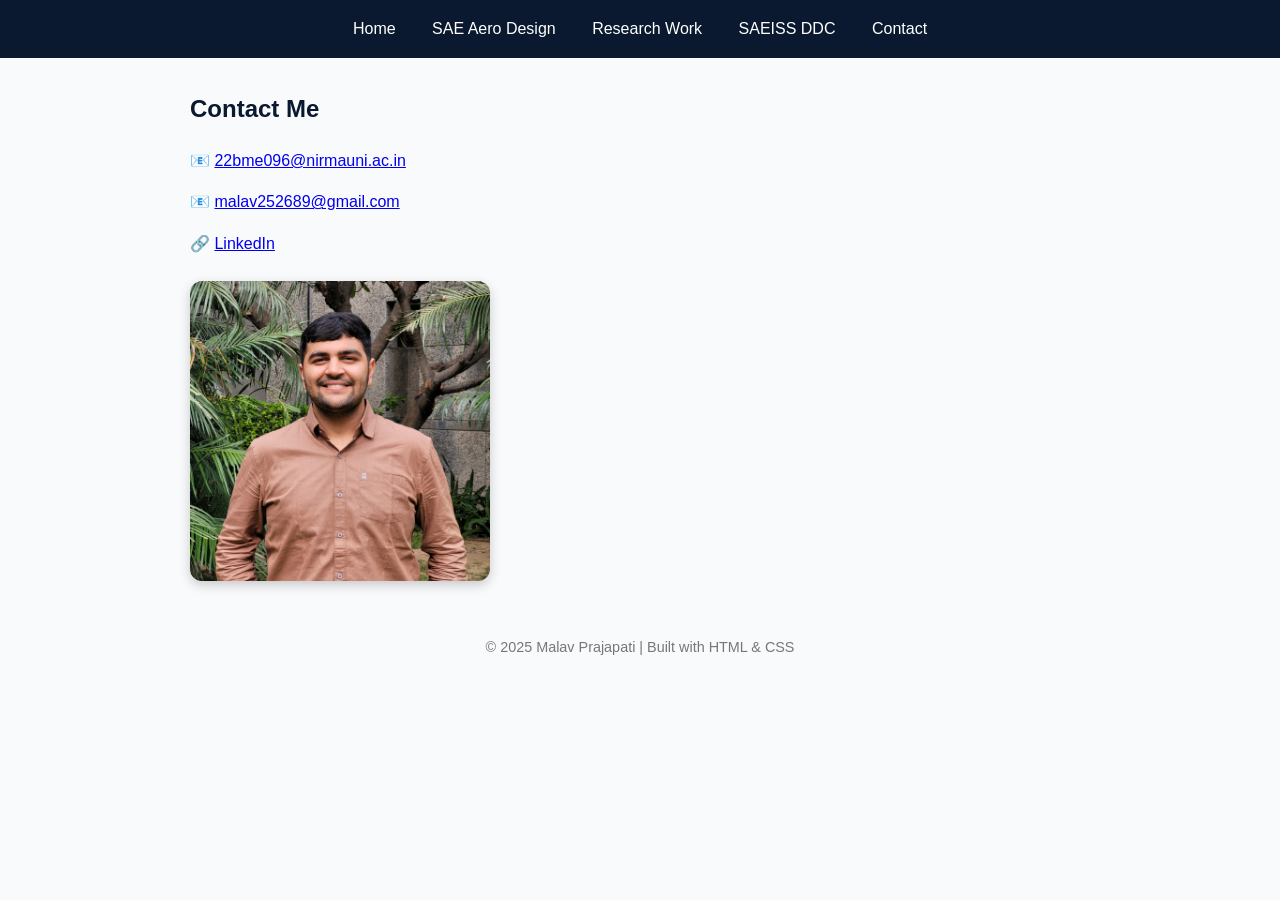
==== contact.html @ dc989288 "Update contact.html" ====
<!DOCTYPE html>
<html lang="en">
<head>
  <meta charset="UTF-8">
  <meta name="viewport" content="width=device-width, initial-scale=1.0">
  <title>Contact | Malav Prajapati</title>
  <link rel="stylesheet" href="style.css">
</head>
<body>
  <nav>
    <a href="index.html">Home</a>
    <a href="saeaerodesign.html">SAE Aero Design</a>
    <a href="pinn.html">Research Work</a>
    <a href="ddc.html">SAEISS DDC</a>
    <a href="contact.html">Contact</a>
  </nav>

  <section>
    <h2>Contact Me</h2>
    <p>📧 <a href="mailto:22bme096@nirmauni.ac.in">22bme096@nirmauni.ac.in</a></p>
    <p>📧 <a href="mailto:malav252689@gmail.com">malav252689@gmail.com</a></p>
    <p>🔗 <a href="https://www.linkedin.com/in/malav-prajapati-8a019b285?utm_source=share&utm_campaign=share_via&utm_content=profile&utm_medium=android_app" target="_blank">LinkedIn</a></p>  

    <!-- IMAGE RIGHT SIDE -->
    <div class="hero-image">
      <img src="MAP.jpg" alt="Malav Prajapati">
    </div>
  
  </section>

  <footer>© 2025 Malav Prajapati | Built with HTML & CSS</footer>
</body>
</html>
---- style.css ----
/* ---------- GLOBAL STYLES ---------- */
body {
  font-family: "Segoe UI", Arial, sans-serif;
  background-color: #f9fafb;
  color: #333;
  margin: 0;
  line-height: 1.6;
}

/* ---------- NAVIGATION ---------- */
nav {
  background: #0a192f;
  color: #fff;
  text-align: center;
  padding: 1rem;
}

nav a {
  color: #fff;
  margin: 0 1rem;
  text-decoration: none;
  font-weight: 500;
}

nav a:hover {
  color: #64ffda;
}

/* ---------- HERO SECTION WITH FLEX LAYOUT ---------- */
.hero {
  display: flex;
  justify-content: space-between;
  align-items: flex-start;
  max-width: 1100px;
  margin: 2rem auto;
  padding: 0 1rem;
  gap: 40px;
}

.hero-text {
  flex: 2;
}

.hero-image img {
  width: 300px;              /* Adjust image size */
  height: auto;
  border-radius: 12px;
  box-shadow: 0 4px 12px rgba(0,0,0,0.2);
}

/* ---------- SECTION STYLES ---------- */
section {
  max-width: 900px;
  margin: 2rem auto;
  padding: 0 1rem;
}

h1, h2, h3 {
  color: #0a192f;
}

/* ---------- FOOTER ---------- */
footer {
  text-align: center;
  padding: 1rem;
  color: #777;
  font-size: 0.9rem;
}

/* ---------- MEDIA + IMAGE STYLES ---------- */
img {
  width: 100%;
  max-width: 700px;
  border-radius: 8px;
  margin-top: 0.5rem;
}

/* For any videos used on other pages */
video {
  width: 100%;
  max-width: 700px;
  border-radius: 8px;
  margin-top: 0.5rem;
}

/* ---------- MOBILE RESPONSIVENESS ---------- */
@media (max-width: 768px) 
{
  .hero {
    flex-direction: column;
    text-align: center;
  }

  .hero-image img {
    width: 70%;
    margin: 1rem auto;
  }
  .content-container {
    flex-direction: column;
    text-align: center;
  }

  .media-side {
    width: 100%;
  }
}

/* ---------- SAE SECTION – TWO COLUMN LAYOUT ---------- */
.content-container {
  display: flex;
  justify-content: space-between;
  align-items: flex-start;
  gap: 2rem;
  max-width: 1100px;
  margin: 2rem auto;
  padding: 0 1rem;
}

.text-content {
  flex: 2;
}

section p {
  text-align: justify;
}

.media-side {
  flex: 1;
  display: flex;
  flex-direction: column;
  gap: 1rem;
}

/* Styling for right-side images */
.side-image {
  width: 100%;
  border-radius: 10px;
  box-shadow: 0px 4px 10px rgba(0,0,0,0.1);
}
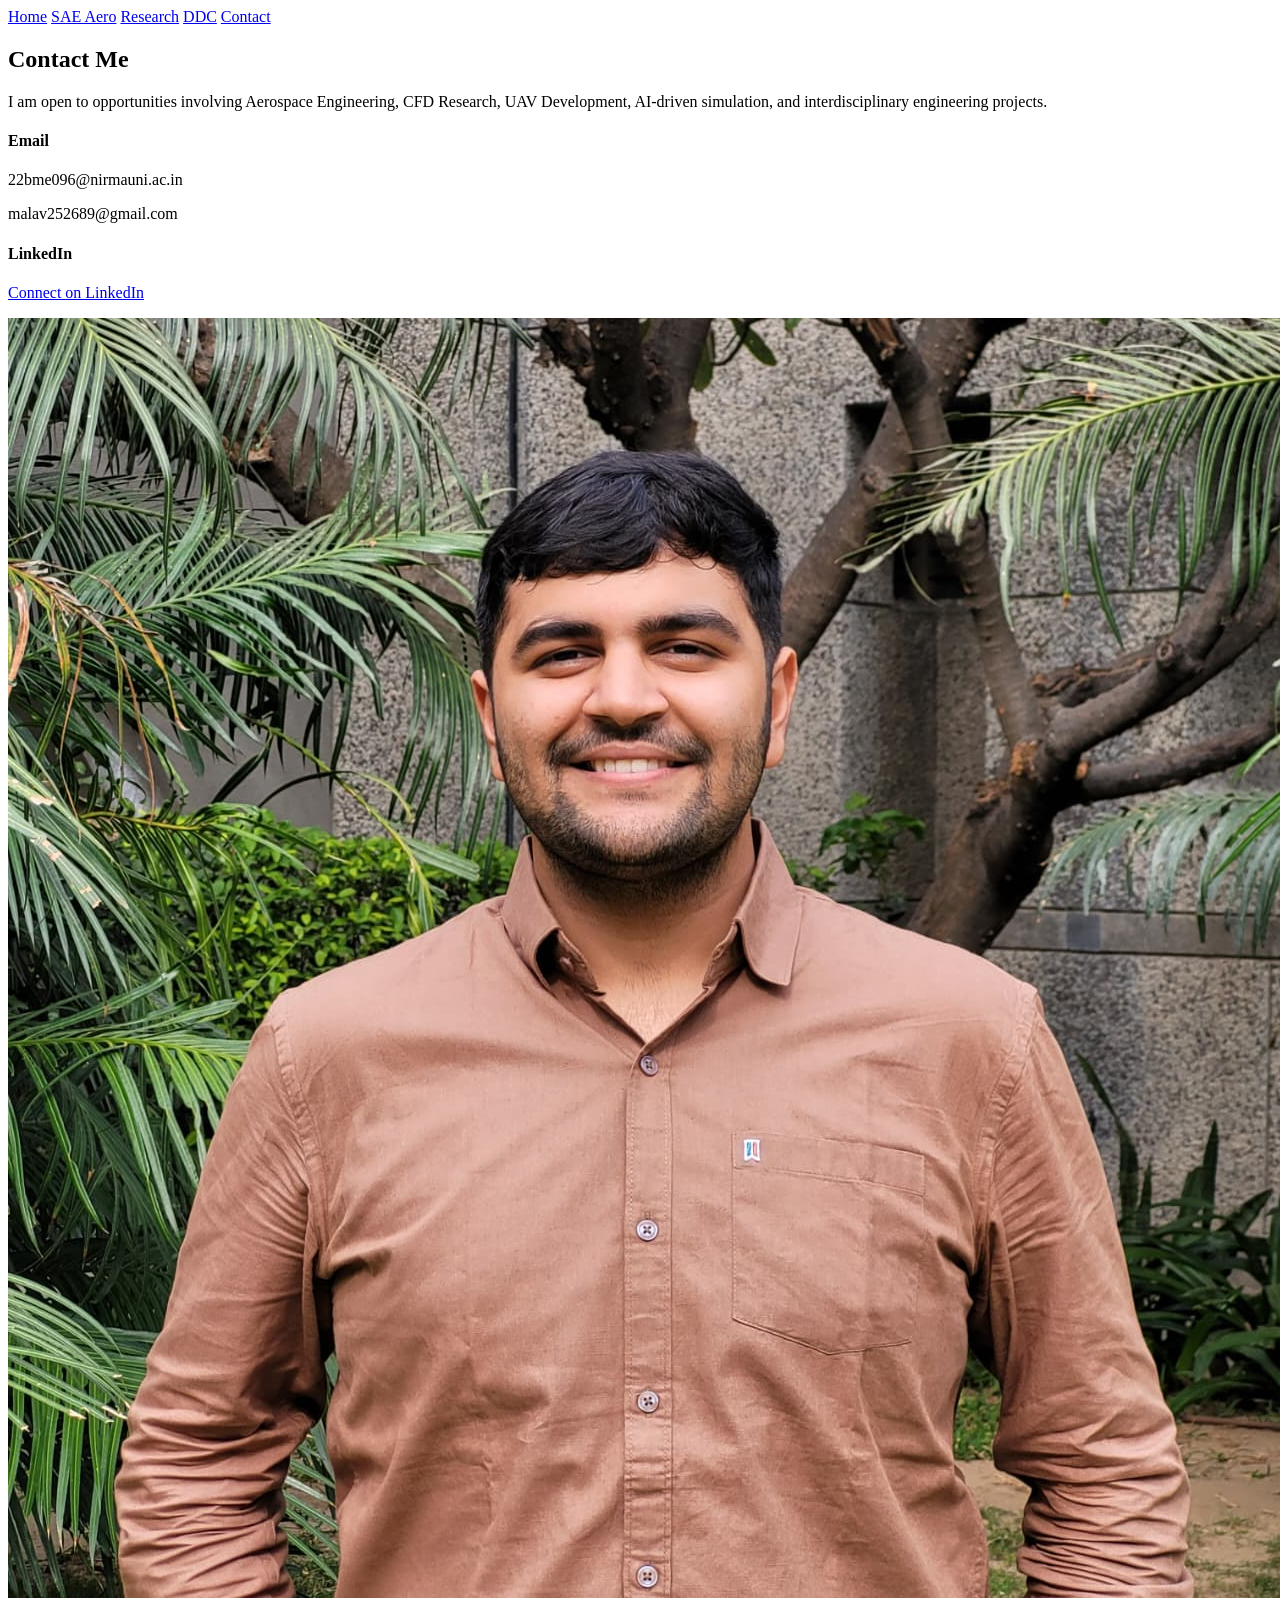
==== commit 109ca691: "Revamp contact.html with new structure and details Updated contact page layout and content." ====
--- a/contact.html
+++ b/contact.html
@@ -1,33 +1,60 @@
 <!DOCTYPE html>
-<html lang="en">
-<head>
-  <meta charset="UTF-8">
-  <meta name="viewport" content="width=device-width, initial-scale=1.0">
-  <title>Contact | Malav Prajapati</title>
-  <link rel="stylesheet" href="style.css">
 </head>
 <body>
-  <nav>
-    <a href="index.html">Home</a>
-    <a href="saeaerodesign.html">SAE Aero Design</a>
-    <a href="pinn.html">Research Work</a>
-    <a href="ddc.html">SAEISS DDC</a>
-    <a href="contact.html">Contact</a>
-  </nav>
 
-  <section>
-    <h2>Contact Me</h2>
-    <p>📧 <a href="mailto:22bme096@nirmauni.ac.in">22bme096@nirmauni.ac.in</a></p>
-    <p>📧 <a href="mailto:malav252689@gmail.com">malav252689@gmail.com</a></p>
-    <p>🔗 <a href="https://www.linkedin.com/in/malav-prajapati-8a019b285?utm_source=share&utm_campaign=share_via&utm_content=profile&utm_medium=android_app" target="_blank">LinkedIn</a></p>  
+<nav>
+  <a href="index.html">Home</a>
+  <a href="saeaerodesign.html">SAE Aero</a>
+  <a href="pinn.html">Research</a>
+  <a href="ddc.html">DDC</a>
+  <a href="contact.html">Contact</a>
+</nav>
 
-    <!-- IMAGE RIGHT SIDE -->
-    <div class="hero-image">
-      <img src="MAP.jpg" alt="Malav Prajapati">
+<section>
+
+  <h2>Contact Me</h2>
+
+  <div class="content-container">
+
+    <div class="text-content">
+
+      <p>
+        I am open to opportunities involving Aerospace Engineering,
+        CFD Research, UAV Development, AI-driven simulation,
+        and interdisciplinary engineering projects.
+      </p>
+
+      <h4>Email</h4>
+
+      <p>
+        22bme096@nirmauni.ac.in
+      </p>
+
+      <p>
+        malav252689@gmail.com
+      </p>
+
+      <h4>LinkedIn</h4>
+
+      <p>
+        <a href="https://www.linkedin.com/in/malav-prajapati-8a019b285" target="_blank">
+          Connect on LinkedIn
+        </a>
+      </p>
+
     </div>
-  
-  </section>
 
-  <footer>© 2025 Malav Prajapati | Built with HTML & CSS</footer>
+    <div class="media-side">
+      <img src="MAP.jpg" class="side-image">
+    </div>
+
+  </div>
+
+</section>
+
+<footer>
+  © 2026 Malav Prajapati
+</footer>
+
 </body>
 </html>
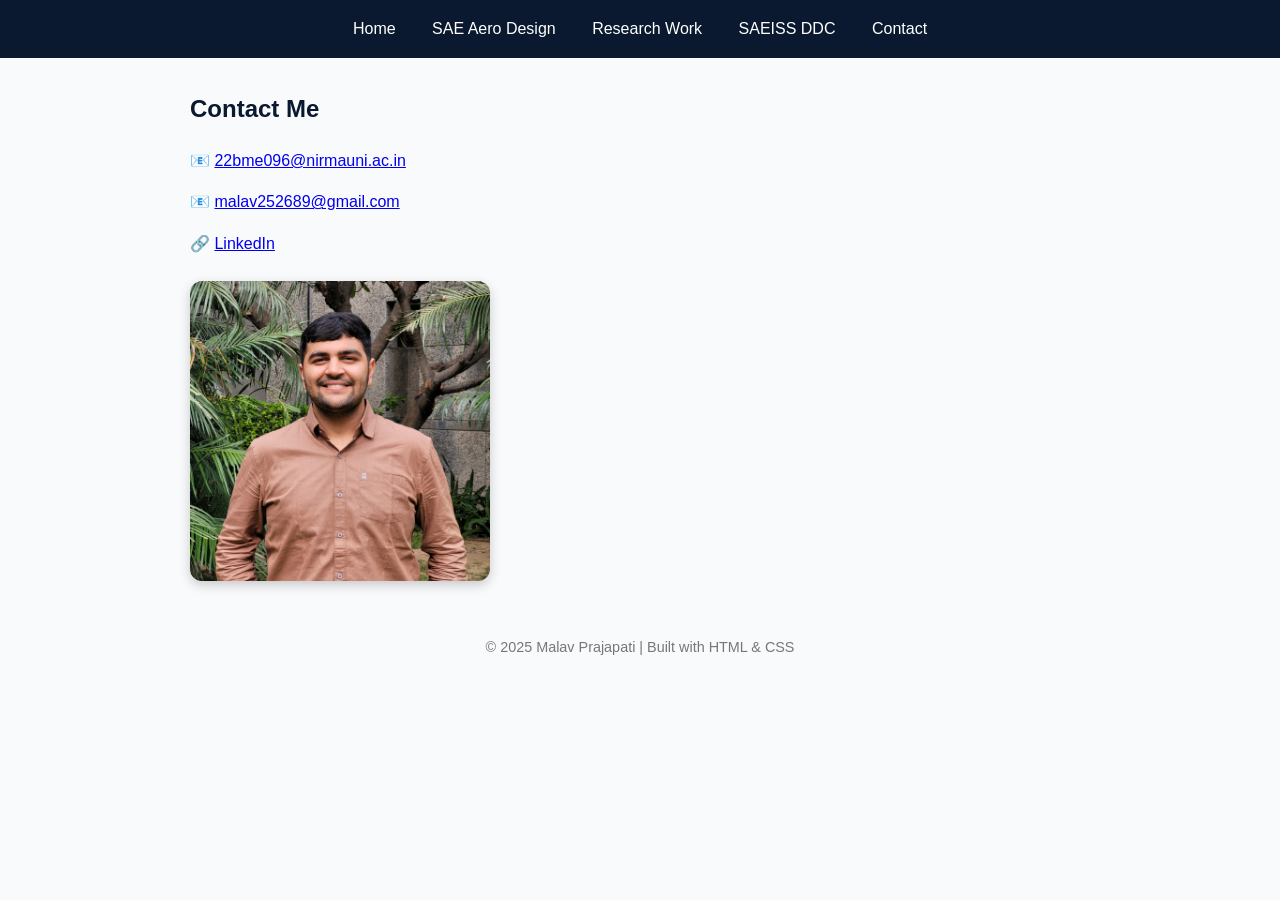
==== commit 19e9b539: "Update contact.html" ====
--- a/contact.html
+++ b/contact.html
@@ -1,60 +1,33 @@
 <!DOCTYPE html>
+<html lang="en">
+<head>
+  <meta charset="UTF-8">
+  <meta name="viewport" content="width=device-width, initial-scale=1.0">
+  <title>Contact | Malav Prajapati</title>
+  <link rel="stylesheet" href="style.css">
 </head>
 <body>
+  <nav>
+    <a href="index.html">Home</a>
+    <a href="saeaerodesign.html">SAE Aero Design</a>
+    <a href="pinn.html">Research Work</a>
+    <a href="ddc.html">SAEISS DDC</a>
+    <a href="contact.html">Contact</a>
+  </nav>
 
-<nav>
-  <a href="index.html">Home</a>
-  <a href="saeaerodesign.html">SAE Aero</a>
-  <a href="pinn.html">Research</a>
-  <a href="ddc.html">DDC</a>
-  <a href="contact.html">Contact</a>
-</nav>
+  <section>
+    <h2>Contact Me</h2>
+    <p>📧 <a href="mailto:22bme096@nirmauni.ac.in">22bme096@nirmauni.ac.in</a></p>
+    <p>📧 <a href="mailto:malav252689@gmail.com">malav252689@gmail.com</a></p>
+    <p>🔗 <a href="https://www.linkedin.com/in/malav-prajapati-8a019b285?utm_source=share&utm_campaign=share_via&utm_content=profile&utm_medium=android_app" target="_blank">LinkedIn</a></p>  
 
-<section>
+    <!-- IMAGE RIGHT SIDE -->
+    <div class="hero-image">
+      <img src="MAP.jpg" alt="Malav Prajapati">
+    </div>
+  
+  </section>
 
-  <h2>Contact Me</h2>
-
-  <div class="content-container">
-
-    <div class="text-content">
-
-      <p>
-        I am open to opportunities involving Aerospace Engineering,
-        CFD Research, UAV Development, AI-driven simulation,
-        and interdisciplinary engineering projects.
-      </p>
-
-      <h4>Email</h4>
-
-      <p>
-        22bme096@nirmauni.ac.in
-      </p>
-
-      <p>
-        malav252689@gmail.com
-      </p>
-
-      <h4>LinkedIn</h4>
-
-      <p>
-        <a href="https://www.linkedin.com/in/malav-prajapati-8a019b285" target="_blank">
-          Connect on LinkedIn
-        </a>
-      </p>
-
-    </div>
-
-    <div class="media-side">
-      <img src="MAP.jpg" class="side-image">
-    </div>
-
-  </div>
-
-</section>
-
-<footer>
-  © 2026 Malav Prajapati
-</footer>
-
+  <footer>© 2025 Malav Prajapati | Built with HTML & CSS</footer>
 </body>
 </html>
--- a/style.css
+++ b/style.css
@@ -0,0 +1,142 @@
+/* ---------- GLOBAL STYLES ---------- */
+body {
+    font-family: "Segoe UI", Arial, sans-serif;
+    background-color: #f9fafb;
+    color: #333;
+    margin: 0;
+    line-height: 1.6;
+}
+
+/* ---------- NAVIGATION ---------- */
+nav {
+    background: #0a192f;
+    color: #fff;
+    text-align: center;
+    padding: 1rem;
+}
+
+nav a {
+    color: #fff;
+    margin: 0 1rem;
+    text-decoration: none;
+    font-weight: 500;
+}
+
+nav a:hover {
+    color: #64ffda;
+}
+
+/* ---------- HERO SECTION WITH FLEX LAYOUT ---------- */
+.hero {
+    display: flex;
+    justify-content: space-between;
+    align-items: flex-start;
+    max-width: 1100px;
+    margin: 2rem auto;
+    padding: 0 1rem;
+    gap: 40px;
+}
+
+.hero-text {
+    flex: 2;
+}
+
+.hero-image img {
+    width: 300px;
+    height: auto;
+    border-radius: 12px;
+    box-shadow: 0 4px 12px rgba(0, 0, 0, 0.2);
+}
+
+/* ---------- SECTION STYLES ---------- */
+section {
+    max-width: 900px;
+    margin: 2rem auto;
+    padding: 0 1rem;
+}
+
+h1,
+h2,
+h3 {
+    color: #0a192f;
+}
+
+section p {
+    text-align: justify;
+}
+
+/* ---------- FOOTER ---------- */
+footer {
+    text-align: center;
+    padding: 1rem;
+    color: #777;
+    font-size: 0.9rem;
+}
+
+/* ---------- MEDIA + IMAGE STYLES ---------- */
+img {
+    width: 100%;
+    max-width: 700px;
+    border-radius: 8px;
+    margin-top: 0.5rem;
+}
+
+/* For videos used on other pages */
+video {
+    width: 100%;
+    max-width: 700px;
+    border-radius: 8px;
+    margin-top: 0.5rem;
+}
+
+/* ---------- SAE SECTION – TWO COLUMN LAYOUT ---------- */
+.content-container {
+    display: flex;
+    justify-content: space-between;
+    align-items: flex-start;
+    gap: 2rem;
+    max-width: 1100px;
+    margin: 2rem auto;
+    padding: 0 1rem;
+}
+
+.text-content {
+    flex: 2;
+}
+
+.media-side {
+    flex: 1;
+    display: flex;
+    flex-direction: column;
+    gap: 1rem;
+}
+
+/* Right-side images */
+.side-image {
+    width: 100%;
+    border-radius: 10px;
+    box-shadow: 0 4px 10px rgba(0, 0, 0, 0.1);
+}
+
+/* ---------- MOBILE RESPONSIVENESS ---------- */
+@media (max-width: 768px) {
+
+    .hero {
+        flex-direction: column;
+        text-align: center;
+    }
+
+    .hero-image img {
+        width: 70%;
+        margin: 1rem auto;
+    }
+
+    .content-container {
+        flex-direction: column;
+        text-align: center;
+    }
+
+    .media-side {
+        width: 100%;
+    }
+}
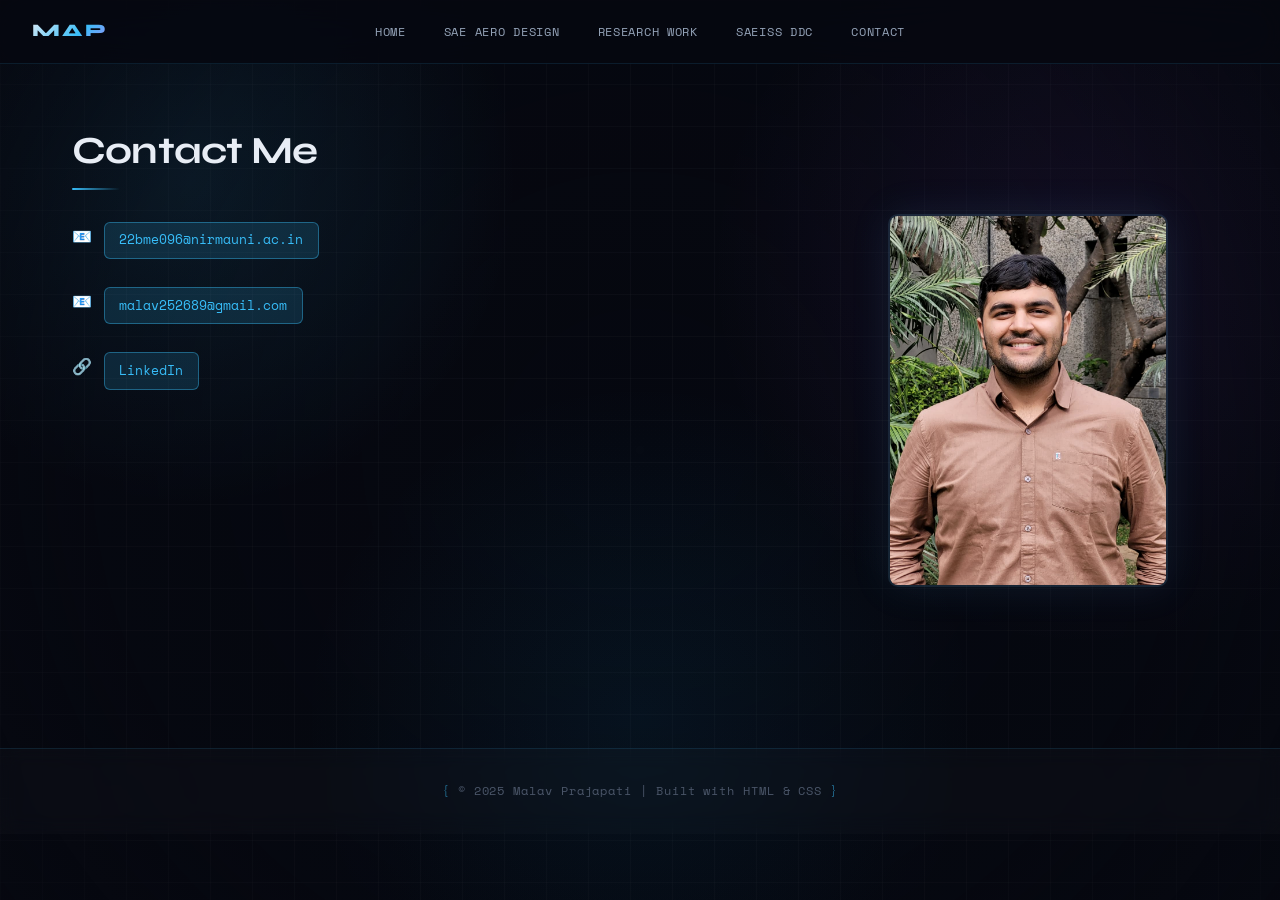
==== commit a3bef8c5: "Update contact.html" ====
--- a/contact.html
+++ b/contact.html
@@ -16,14 +16,19 @@
   </nav>
 
   <section>
-    <h2>Contact Me</h2>
-    <p>📧 <a href="mailto:22bme096@nirmauni.ac.in">22bme096@nirmauni.ac.in</a></p>
-    <p>📧 <a href="mailto:malav252689@gmail.com">malav252689@gmail.com</a></p>
-    <p>🔗 <a href="https://www.linkedin.com/in/malav-prajapati-8a019b285?utm_source=share&utm_campaign=share_via&utm_content=profile&utm_medium=android_app" target="_blank">LinkedIn</a></p>  
+    <h2>Contact Me</h2> 
+    <div class="content-container">
 
-    <!-- IMAGE RIGHT SIDE -->
-    <div class="hero-image">
-      <img src="MAP.jpg" alt="Malav Prajapati">
+      <div class="text-content">
+      <p>📧 <a href="mailto:22bme096@nirmauni.ac.in">22bme096@nirmauni.ac.in</a></p>
+      <p>📧 <a href="mailto:malav252689@gmail.com">malav252689@gmail.com</a></p>
+      <p>🔗 <a href="https://www.linkedin.com/in/malav-prajapati-8a019b285?utm_source=share&utm_campaign=share_via&utm_content=profile&utm_medium=android_app" target="_blank">LinkedIn</a></p> 
+      </div> 
+
+      <!-- IMAGE RIGHT SIDE -->
+      <div class="hero-image">
+        <img src="MAP.jpg" alt="Malav Prajapati">
+      </div>
     </div>
   
   </section>
--- a/style.css
+++ b/style.css
@@ -1,142 +1,738 @@
-/* ---------- GLOBAL STYLES ---------- */
+/* ============================================================
+   MALAV PRAJAPATI — PORTFOLIO STYLESHEET
+   Aesthetic: Dark Aerospace / Technical Blueprint
+   ============================================================ */
+
+/* ── Google Fonts ─────────────────────────────────────────── */
+@import url('https://fonts.googleapis.com/css2?family=Syne:wght@400;600;700;800&family=Space+Mono:ital,wght@0,400;0,700;1,400&family=DM+Sans:ital,opsz,wght@0,9..40,300;0,9..40,400;0,9..40,500;1,9..40,300&display=swap');
+
+/* ── CSS Variables ────────────────────────────────────────── */
+:root {
+  --bg-void:       #060810;
+  --bg-deep:       #0b0f1a;
+  --bg-card:       #0f1524;
+  --bg-card-hover: #141b2e;
+  --border:        rgba(56, 189, 248, 0.12);
+  --border-hover:  rgba(56, 189, 248, 0.4);
+
+  --cyan:          #38bdf8;
+  --cyan-dim:      #0ea5e9;
+  --cyan-glow:     rgba(56, 189, 248, 0.15);
+  --amber:         #f59e0b;
+  --amber-dim:     rgba(245, 158, 11, 0.15);
+
+  --text-primary:  #e8edf5;
+  --text-secondary:#94a3b8;
+  --text-muted:    #4a5568;
+
+  --font-display:  'Syne', sans-serif;
+  --font-mono:     'Space Mono', monospace;
+  --font-body:     'DM Sans', sans-serif;
+
+  --nav-h:         64px;
+  --radius:        10px;
+  --transition:    0.28s cubic-bezier(0.4, 0, 0.2, 1);
+}
+
+/* ── Reset & Base ─────────────────────────────────────────── */
+*, *::before, *::after { box-sizing: border-box; margin: 0; padding: 0; }
+
+html {
+  scroll-behavior: smooth;
+  scrollbar-width: thin;
+  scrollbar-color: var(--cyan-dim) var(--bg-deep);
+}
+
+::-webkit-scrollbar { width: 6px; }
+::-webkit-scrollbar-track { background: var(--bg-deep); }
+::-webkit-scrollbar-thumb { background: var(--cyan-dim); border-radius: 3px; }
+
 body {
-    font-family: "Segoe UI", Arial, sans-serif;
-    background-color: #f9fafb;
-    color: #333;
-    margin: 0;
-    line-height: 1.6;
-}
-
-/* ---------- NAVIGATION ---------- */
+  font-family: var(--font-body);
+  font-size: 1rem;
+  line-height: 1.75;
+  color: var(--text-primary);
+  background-color: var(--bg-void);
+  background-image:
+    radial-gradient(circle at 15% 20%, rgba(56,189,248,0.12), transparent 25%),
+    radial-gradient(circle at 85% 30%, rgba(168,85,247,0.10), transparent 30%),
+    radial-gradient(circle at 50% 80%, rgba(14,165,233,0.08), transparent 35%),
+    linear-gradient(rgba(255,255,255,0.025) 1px, transparent 1px),
+    linear-gradient(90deg, rgba(255,255,255,0.025) 1px, transparent 1px);
+   
+   background-size:
+    auto,
+    auto,
+    auto,
+    42px 42px,
+    42px 42px;
+  min-height: 100vh;
+  overflow-x: hidden;
+}
+
+body::before {
+  content: "";
+  position: fixed;
+  inset: 0;
+
+  background:
+    radial-gradient(circle at center,
+    transparent 0%,
+    rgba(6,8,16,0.25) 70%,
+    rgba(6,8,16,0.65) 100%);
+
+  pointer-events: none;
+  z-index: -1;
+}
+
+/* ── Typography ───────────────────────────────────────────── */
+h1, h2, h3, h4 {
+  font-family: var(--font-display);
+  font-weight: 700;
+  line-height: 1.2;
+  letter-spacing: -0.02em;
+}
+
+h1 {
+  font-size: clamp(3.5rem, 8vw, 6.8rem); font-weight: 800; line-height: 0.95; letter-spacing: -0.06em; }
+h2 { font-size: clamp(1.6rem, 3vw, 2.4rem); }
+h3 { font-size: clamp(1.2rem, 2.5vw, 1.7rem); }
+h4 { font-size: 1.05rem; font-family: var(--font-mono); font-weight: 700; letter-spacing: 0.05em; color: var(--cyan); text-transform: uppercase; }
+
+p { color: var(--text-secondary); margin-bottom: 1.1rem; font-weight: 300; }
+p:last-child { margin-bottom: 0; }
+
+strong { color: var(--text-primary); font-weight: 500; }
+
+ul { list-style: none; }
+ul li {
+  position: relative;
+  padding-left: 1.4rem;
+  color: var(--text-secondary);
+  margin-bottom: 0.5rem;
+}
+ul li::before {
+  content: '▹';
+  position: absolute;
+  left: 0;
+  color: var(--cyan);
+  font-size: 0.85rem;
+  top: 0.05rem;
+}
+
+a {
+  color: var(--cyan);
+  text-decoration: none;
+  transition: color var(--transition), opacity var(--transition);
+}
+a:hover { color: #fff; opacity: 0.9; }
+
+/* ── Navigation ───────────────────────────────────────────── */
 nav {
-    background: #0a192f;
-    color: #fff;
+  position: fixed;
+  top: 0;
+  left: 0;
+  right: 0;
+  z-index: 100;
+  height: var(--nav-h);
+  display: flex;
+  align-items: center;
+  justify-content: center;
+  gap: 0.25rem;
+  background: rgba(6, 8, 16, 0.85);
+  backdrop-filter: blur(18px) saturate(1.4);
+  border-bottom: 1px solid var(--border);
+}
+
+nav::before {
+
+  content: 'MΔP';
+
+  font-family: var(--font-display);
+
+  font-weight: 800;
+
+  font-size: 1.1rem;
+
+  background:
+    linear-gradient(
+      135deg,
+      #e8edf5 0%,
+      var(--cyan) 60%,
+      #a78bfa 100%
+    );
+
+  -webkit-background-clip: text;
+  -webkit-text-fill-color: transparent;
+
+  letter-spacing: 0.14em;
+
+  position: absolute;
+
+  left: 2rem;
+}
+
+nav a {
+  color: var(--text-secondary);
+  font-family: var(--font-mono);
+  font-size: 0.75rem;
+  letter-spacing: 0.06em;
+  text-transform: uppercase;
+  padding: 0.5rem 1rem;
+  border-radius: 6px;
+  border: 1px solid transparent;
+  transition: all var(--transition);
+  position: relative;
+}
+
+nav a:hover {
+  transform: translateY(-1px);
+  color: var(--cyan);
+  border-color: var(--border-hover);
+  background: var(--cyan-glow);
+}
+
+/* ── Page Layout ──────────────────────────────────────────── */
+body > section,
+body > section.hero {
+  max-width: 1200px;
+  margin: 0 auto;
+  padding: calc(var(--nav-h) + 4rem) 2rem 4rem;
+}
+
+section > section {
+  max-width: 1200px;
+  margin: 0 auto;
+  padding: 3rem 0;
+  border-bottom: 1px solid var(--border);
+}
+section > section:last-child { border-bottom: none; }
+
+/* ── Hero Section ─────────────────────────────────────────── */
+.hero {
+  position: relative;
+  overflow: hidden;
+  display: grid;
+  grid-template-columns: 1fr 280px;
+  gap: 4rem;
+  align-items: start;
+  padding-top: calc(var(--nav-h) + 5rem) !important;
+  min-height: 100vh;
+}
+
+.hero::before {
+  content: "";
+
+  position: absolute;
+
+  width: 700px;
+  height: 700px;
+
+  top: -220px;
+  right: -180px;
+
+  background:
+    radial-gradient(circle,
+    rgba(56,189,248,0.18),
+    transparent 70%);
+
+  filter: blur(80px);
+
+  z-index: -1;
+}
+
+.hero::after {
+  content: "";
+
+  position: absolute;
+
+  width: 500px;
+  height: 500px;
+
+  bottom: -180px;
+  left: -150px;
+
+  background:
+    radial-gradient(circle,
+    rgba(168,85,247,0.12),
+    transparent 70%);
+
+  filter: blur(90px);
+
+  z-index: -1;
+}
+
+.hero-text h1 {
+  background: linear-gradient(135deg, #e8edf5 0%, var(--cyan) 60%, #a78bfa 100%);
+  -webkit-background-clip: text;
+  -webkit-text-fill-color: transparent;
+  background-clip: text;
+  margin-bottom: 1.2rem;
+  animation: fadeSlideUp 0.8s ease both;
+}
+
+.hero-text > p:first-of-type {
+  max-width: 720px;
+  font-size: 1.2rem;
+  line-height: 1.8;
+  font-size: 1.05rem;
+  font-weight: 400;
+  color: var(--text-primary);
+  margin-bottom: 1.5rem;
+  animation: fadeSlideUp 0.9s ease 0.1s both;
+}
+
+.hero-text > p {
+  animation: fadeSlideUp 1s ease 0.2s both;
+}
+
+.hero-text h3 {
+  margin: 2rem 0 1rem;
+  font-size: 0.8rem;
+  font-family: var(--font-mono);
+  text-transform: uppercase;
+  letter-spacing: 0.12em;
+  color: var(--cyan);
+  animation: fadeSlideUp 1s ease 0.3s both;
+}
+
+.hero-text ul {
+  animation: fadeSlideUp 1s ease 0.4s both;
+}
+
+/* ── Hero Image ───────────────────────────────────────────── */
+.hero-image {
+  position: sticky;
+  top: calc(var(--nav-h) + 2rem);
+  animation:
+  fadeSlideUp 1s ease 0.5s both,
+  floatGlow 6s ease-in-out infinite;
+}
+
+.hero-image img,
+.hero img {
+  width: 100%;
+  max-width: 280px;
+  aspect-ratio: 3/4;
+  object-fit: cover;
+  border-radius: var(--radius);
+  border: 2px solid var(--border);
+  filter: grayscale(20%) contrast(1.05);
+  transition: all var(--transition);
+  box-shadow: 0 0 40px rgba(56, 189, 248, 0.1);
+  background: rgba(255,255,255,0.03);
+}
+
+.hero-image img:hover,
+.hero img:hover {
+  filter: grayscale(0%) contrast(1.1);
+  border-color: var(--cyan);
+  box-shadow: 0 0 60px rgba(56, 189, 248, 0.25);
+}
+
+/* ── Stat / Highlight Tags ────────────────────────────────── */
+.hero-text ul li strong {
+  color: var(--cyan);
+}
+
+/* Quick Links special style */
+.hero-text ul + h3 + ul li a {
+  font-family: var(--font-mono);
+  font-size: 0.85rem;
+  letter-spacing: 0.02em;
+  padding: 0.15rem 0;
+  border-bottom: 1px dashed var(--border);
+}
+
+/* ── Content Container (split layouts) ───────────────────── */
+.content-container {
+  display: grid;
+  grid-template-columns: 1fr 320px;
+  gap: 3rem;
+  align-items: start;
+  margin: 1.5rem 0;
+}
+
+.text-content { }
+
+.media-side {
+  display: flex;
+  flex-direction: column;
+  gap: 1rem;
+  position: sticky;
+  top: calc(var(--nav-h) + 2rem);
+}
+
+.side-image {
+
+  width: 100%;
+
+  height: auto;
+
+  max-height: 800px;
+
+  object-fit: contain;
+
+  border-radius: 22px;
+
+  border: 1px solid rgba(255,255,255,0.08);
+
+  background: rgba(255,255,255,0.03);
+
+  padding: 0.5rem;
+
+  margin-bottom: 1.8rem;
+
+  transition:
+    transform 0.35s ease,
+    box-shadow 0.35s ease,
+    border-color 0.35s ease;
+
+  box-shadow:
+    0 10px 35px rgba(0,0,0,0.35);
+
+  display: block;
+} 
+
+.side-image:hover {
+
+  transform:
+    translateY(-4px)
+    scale(1.015);
+
+  border-color:
+    rgba(56,189,248,0.45);
+
+  box-shadow:
+    0 18px 50px rgba(56,189,248,0.18);
+} 
+
+.research-video {
+
+  width: 100%;
+  margin-top: 2rem;
+  border-radius: 24px;
+  border:
+    1px solid rgba(255,255,255,0.08);
+  box-shadow:
+    0 18px 60px rgba(0,0,0,0.45);
+  background: #000;
+  overflow: hidden;
+}
+
+.section-label {
+
+  font-family: var(--font-mono);
+
+  color: var(--cyan);
+
+  text-transform: uppercase;
+
+  letter-spacing: 0.22em;
+
+  font-size: 0.72rem;
+
+  margin-bottom: 1rem;
+
+  opacity: 0.85;
+}
+
+/* ── Section Headings ─────────────────────────────────────── */
+section section h2,
+section > h2 {
+  position: relative;
+  padding-bottom: 1rem;
+  margin-bottom: 1.5rem;
+}
+
+section section h2::after,
+section > h2::after {
+  content: '';
+  position: absolute;
+  bottom: 0;
+  left: 0;
+  width: 48px;
+  height: 2px;
+  background: linear-gradient(90deg, var(--cyan), transparent);
+  border-radius: 1px;
+}
+
+section section h3 {
+  position: relative;
+  margin: 2rem 0 1.2rem;
+  padding-left: 1.2rem;
+}
+
+section section h3::before {
+  content: '';
+  position: absolute;
+  left: 0;
+  top: 50%;
+  transform: translateY(-50%);
+  width: 4px;
+  height: 70%;
+  background: var(--cyan);
+  border-radius: 2px;
+}
+
+/* ── Achievement / Tag Badges ─────────────────────────────── */
+section ul li strong {
+  color: var(--amber);
+}
+
+/* Achievement lists get a special treatment */
+h4 + ul li {
+  background: var(--amber-dim);
+  border: 1px solid rgba(245, 158, 11, 0.2);
+  border-radius: 6px;
+  padding: 0.5rem 0.75rem 0.5rem 1.8rem;
+  margin-bottom: 0.5rem;
+}
+
+h4 + ul li::before {
+  content: '🏆';
+  font-size: 0.75rem;
+  left: 0.5rem;
+  top: 0.55rem;
+}
+
+/* ── Drive/External Links ─────────────────────────────────── */
+p > a[href*="drive.google"],
+p > a[href*="linkedin"],
+p > a[href*="mailto"] {
+  display: inline-flex;
+  align-items: center;
+  gap: 0.4rem;
+  font-family: var(--font-mono);
+  font-size: 0.8rem;
+  padding: 0.4rem 0.9rem;
+  border: 1px solid var(--border-hover);
+  border-radius: 6px;
+  background: var(--cyan-glow);
+  color: var(--cyan);
+  transition: all var(--transition);
+  margin-top: 0.5rem;
+}
+
+p > a[href*="drive.google"]:hover,
+p > a[href*="linkedin"]:hover,
+p > a[href*="mailto"]:hover {
+  background: rgba(56, 189, 248, 0.25);
+  border-color: var(--cyan);
+  color: #fff;
+  transform: translateY(-1px);
+  box-shadow: 0 4px 16px rgba(56, 189, 248, 0.2);
+}
+
+/* ── Contact Page ─────────────────────────────────────────── */
+section p:has(a[href*="mailto"]),
+section p:has(a[href*="linkedin"]) {
+  display: flex;
+  align-items: center;
+  gap: 0.75rem;
+  font-size: 1rem;
+  margin-bottom: 1.25rem;
+}
+
+/* ── Video Elements ───────────────────────────────────────── */
+video {
+  width: 100%;
+  max-width: 720px;
+  border-radius: var(--radius);
+  border: 1px solid var(--border);
+  margin-top: 2rem;
+  display: block;
+  background: var(--bg-card);
+  transition: border-color var(--transition);
+}
+video:hover { border-color: var(--border-hover); }
+
+/* ── Card-like Sections (ddc, sae) ───────────────────────── */
+body:not(.home) section section {
+
+  background:
+    linear-gradient(
+      180deg,
+      rgba(15,21,36,0.88),
+      rgba(10,14,24,0.92)
+    );
+
+  backdrop-filter: blur(18px);
+
+  border: 1px solid rgba(255,255,255,0.06);
+
+  border-radius: 24px;
+
+  padding: 2.8rem;
+
+  margin: 2.5rem 0;
+
+  box-shadow:
+    0 10px 40px rgba(0,0,0,0.35),
+    inset 0 1px 0 rgba(255,255,255,0.03);
+
+  transition:
+    transform 0.35s ease,
+    border-color 0.35s ease,
+    box-shadow 0.35s ease;
+}
+
+body:not(.home) section section:hover {
+
+  transform: translateY(-6px);
+
+  border-color: rgba(56,189,248,0.35);
+
+  box-shadow:
+    0 20px 60px rgba(0,0,0,0.45),
+    0 0 40px rgba(56,189,248,0.08);
+}
+
+/* ── Introduction text in DDC / Research ─────────────────── */
+section > section:first-of-type {
+  background: transparent;
+  border: none;
+  padding-top: 0;
+}
+
+/* ── PINN Research Special ────────────────────────────────── */
+section ul:not(h4 + ul) { margin: 1rem 0; }
+
+/* ── Footer ───────────────────────────────────────────────── */
+footer {
+  text-align: center;
+  padding: 2rem 1rem;
+  font-family: var(--font-mono);
+  font-size: 0.72rem;
+  letter-spacing: 0.08em;
+  color: var(--text-muted);
+  border-top: 1px solid var(--border);
+  margin-top: 4rem;
+  background: rgba(255,255,255,0.02);
+  backdrop-filter: blur(10px);
+}
+
+footer::before {
+  content: '{ ';
+  color: var(--cyan);
+  opacity: 0.5;
+}
+footer::after {
+  content: ' }';
+  color: var(--cyan);
+  opacity: 0.5;
+}
+
+/* ── Animations ───────────────────────────────────────────── */
+@keyframes fadeSlideUp {
+  from { opacity: 0; transform: translateY(24px); }
+  to   { opacity: 1; transform: translateY(0); }
+}
+
+@keyframes pulse-glow {
+  0%, 100% { box-shadow: 0 0 20px rgba(56, 189, 248, 0.1); }
+  50%       { box-shadow: 0 0 40px rgba(56, 189, 248, 0.25); }
+}
+
+/* NEW FLOATING EFFECT */
+@keyframes floatGlow {
+
+  0%,100% {
+    transform: translateY(0px);
+  }
+
+  50% {
+    transform: translateY(-10px);
+  }
+}
+
+/* Scroll-reveal for inner sections */
+section section {
+  animation: fadeSlideUp 0.7s ease both;
+}
+
+/* ── Inline scroll indicator on hero ─────────────────────── */
+.hero-text::after {
+  content: '';
+  display: block;
+  width: 1px;
+  height: 60px;
+  background: linear-gradient(to bottom, var(--cyan), transparent);
+  margin: 3rem 0 0 0.5rem;
+  animation: pulse-glow 2s ease infinite;
+}
+
+/* ── Responsive ───────────────────────────────────────────── */
+@media (max-width: 900px) {
+  .hero,
+  .content-container {
+    grid-template-columns: 1fr;
+    gap: 2rem;
+  }
+
+  .hero-image {
+    position: static;
     text-align: center;
-    padding: 1rem;
-}
-
-nav a {
-    color: #fff;
-    margin: 0 1rem;
-    text-decoration: none;
-    font-weight: 500;
-}
-
-nav a:hover {
-    color: #64ffda;
-}
-
-/* ---------- HERO SECTION WITH FLEX LAYOUT ---------- */
-.hero {
-    display: flex;
-    justify-content: space-between;
-    align-items: flex-start;
-    max-width: 1100px;
-    margin: 2rem auto;
+  }
+
+  .hero-image img {
+    max-width: 200px;
+    margin: 0 auto;
+  }
+
+  .media-side {
+    position: static;
+    flex-direction: row;
+    flex-wrap: wrap;
+  }
+
+  .side-image {
+    width: calc(50% - 0.5rem);
+  }
+
+  nav {
+    gap: 0;
     padding: 0 1rem;
-    gap: 40px;
-}
-
-.hero-text {
-    flex: 2;
-}
-
-.hero-image img {
-    width: 300px;
-    height: auto;
-    border-radius: 12px;
-    box-shadow: 0 4px 12px rgba(0, 0, 0, 0.2);
-}
-
-/* ---------- SECTION STYLES ---------- */
-section {
-    max-width: 900px;
-    margin: 2rem auto;
-    padding: 0 1rem;
-}
-
-h1,
-h2,
-h3 {
-    color: #0a192f;
-}
-
-section p {
-    text-align: justify;
-}
-
-/* ---------- FOOTER ---------- */
-footer {
-    text-align: center;
-    padding: 1rem;
-    color: #777;
-    font-size: 0.9rem;
-}
-
-/* ---------- MEDIA + IMAGE STYLES ---------- */
-img {
-    width: 100%;
-    max-width: 700px;
-    border-radius: 8px;
-    margin-top: 0.5rem;
-}
-
-/* For videos used on other pages */
-video {
-    width: 100%;
-    max-width: 700px;
-    border-radius: 8px;
-    margin-top: 0.5rem;
-}
-
-/* ---------- SAE SECTION – TWO COLUMN LAYOUT ---------- */
-.content-container {
-    display: flex;
-    justify-content: space-between;
-    align-items: flex-start;
-    gap: 2rem;
-    max-width: 1100px;
-    margin: 2rem auto;
-    padding: 0 1rem;
-}
-
-.text-content {
-    flex: 2;
-}
-
-.media-side {
-    flex: 1;
-    display: flex;
+    justify-content: flex-end;
+    box-shadow:
+       0 4px 30px rgba(0,0,0,0.35);
+  }
+
+  nav::before { display: none; }
+
+  nav a {
+    padding: 0.4rem 0.6rem;
+    font-size: 0.65rem;
+  }
+
+  body > section,
+  body > section.hero {
+    padding: calc(var(--nav-h) + 2rem) 1.25rem 3rem;
+  }
+}
+
+@media (max-width: 600px) {
+  .media-side {
     flex-direction: column;
-    gap: 1rem;
-}
-
-/* Right-side images */
-.side-image {
-    width: 100%;
-    border-radius: 10px;
-    box-shadow: 0 4px 10px rgba(0, 0, 0, 0.1);
-}
-
-/* ---------- MOBILE RESPONSIVENESS ---------- */
-@media (max-width: 768px) {
-
-    .hero {
-        flex-direction: column;
-        text-align: center;
-    }
-
-    .hero-image img {
-        width: 70%;
-        margin: 1rem auto;
-    }
-
-    .content-container {
-        flex-direction: column;
-        text-align: center;
-    }
-
-    .media-side {
-        width: 100%;
-    }
-}
+  }
+
+  .side-image { width: 100%; }
+
+  nav a {
+    padding: 0.35rem 0.45rem;
+    font-size: 0.6rem;
+    letter-spacing: 0.02em;
+  }
+
+  body:not(.home) section section {
+    padding: 1.5rem;
+  }
+
+  h1 { font-size: 2rem; }
+}
+
+/* ── Utility ──────────────────────────────────────────────── */
+::selection {
+  background: rgba(56, 189, 248, 0.25);
+  color: #fff;
+}
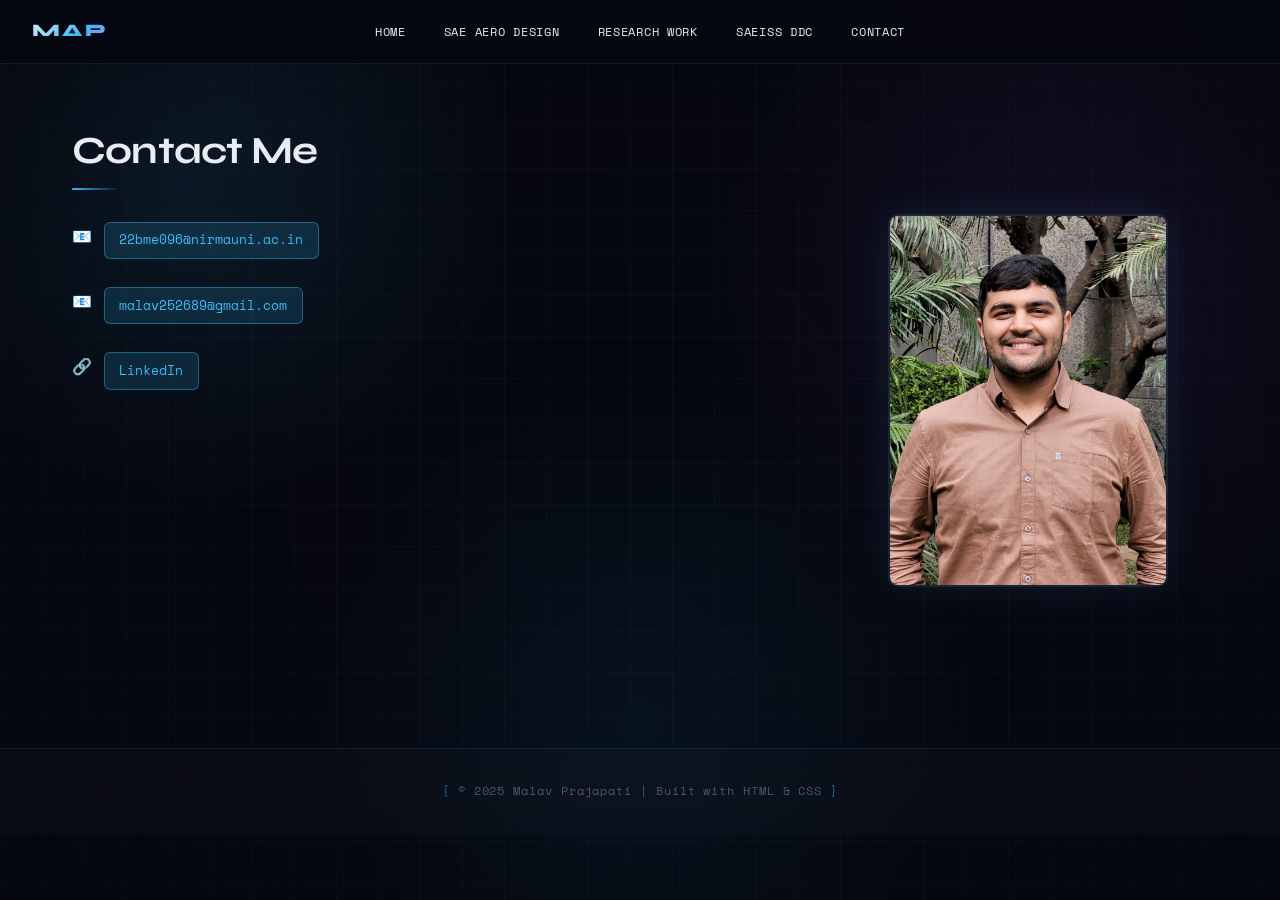
==== commit 9778c278: "Bold navigation links in contact.html" ====
--- a/contact.html
+++ b/contact.html
@@ -8,11 +8,11 @@
 </head>
 <body>
   <nav>
-    <a href="index.html">Home</a>
-    <a href="saeaerodesign.html">SAE Aero Design</a>
-    <a href="pinn.html">Research Work</a>
-    <a href="ddc.html">SAEISS DDC</a>
-    <a href="contact.html">Contact</a>
+    <a href="index.html"><strong>Home</strong></a>
+    <a href="saeaerodesign.html"><strong>SAE Aero Design</strong></a>
+    <a href="pinn.html"><strong>Research Work</strong></a>
+    <a href="ddc.html"><strong>SAEISS DDC</strong></a>
+    <a href="contact.html"><strong>Contact</strong></a>
   </nav>
 
   <section>
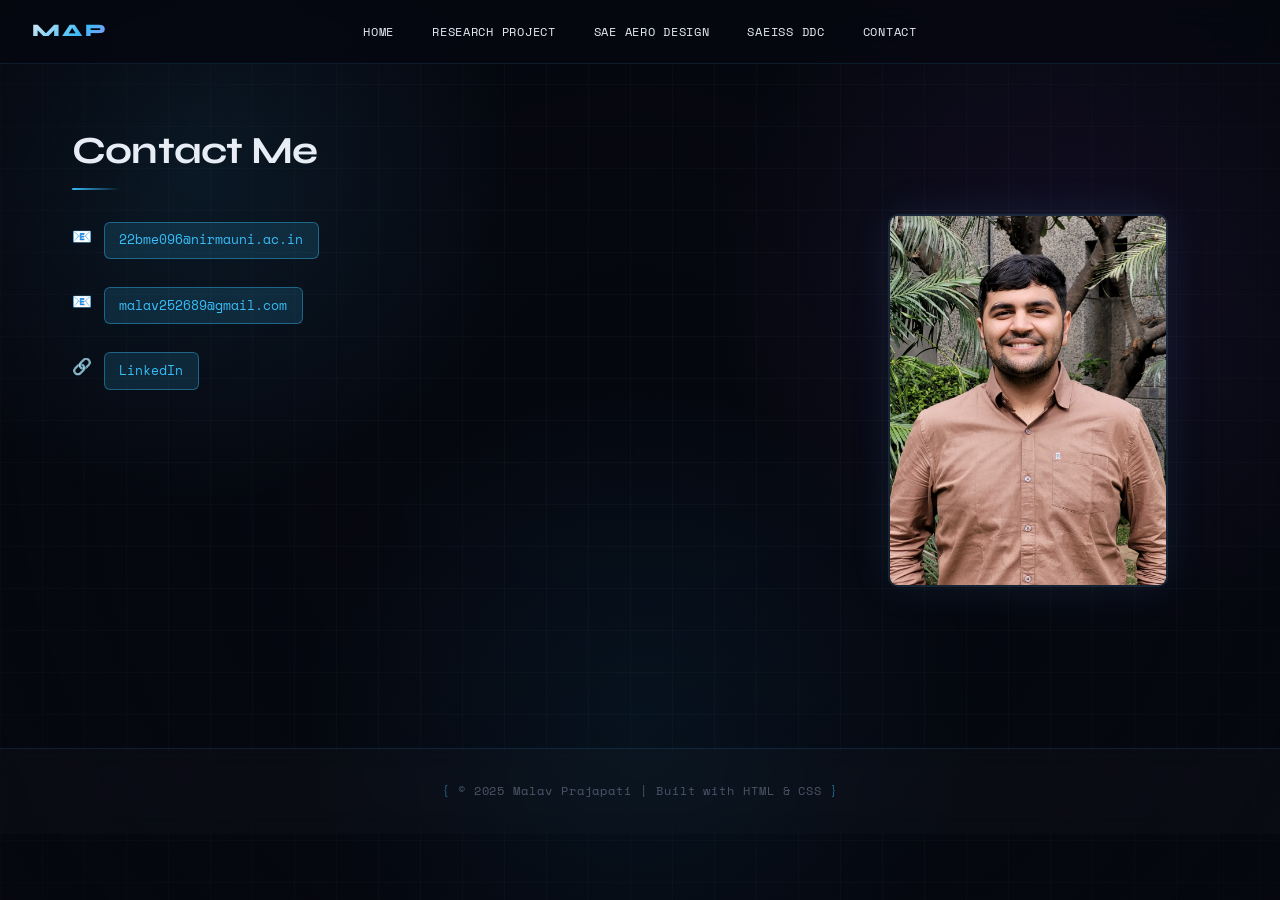
==== commit 468a9dd6: "Update contact.html" ====
--- a/contact.html
+++ b/contact.html
@@ -9,8 +9,8 @@
 <body>
   <nav>
     <a href="index.html"><strong>Home</strong></a>
+    <a href="pinn.html"><strong>Research Project</strong></a>
     <a href="saeaerodesign.html"><strong>SAE Aero Design</strong></a>
-    <a href="pinn.html"><strong>Research Work</strong></a>
     <a href="ddc.html"><strong>SAEISS DDC</strong></a>
     <a href="contact.html"><strong>Contact</strong></a>
   </nav>
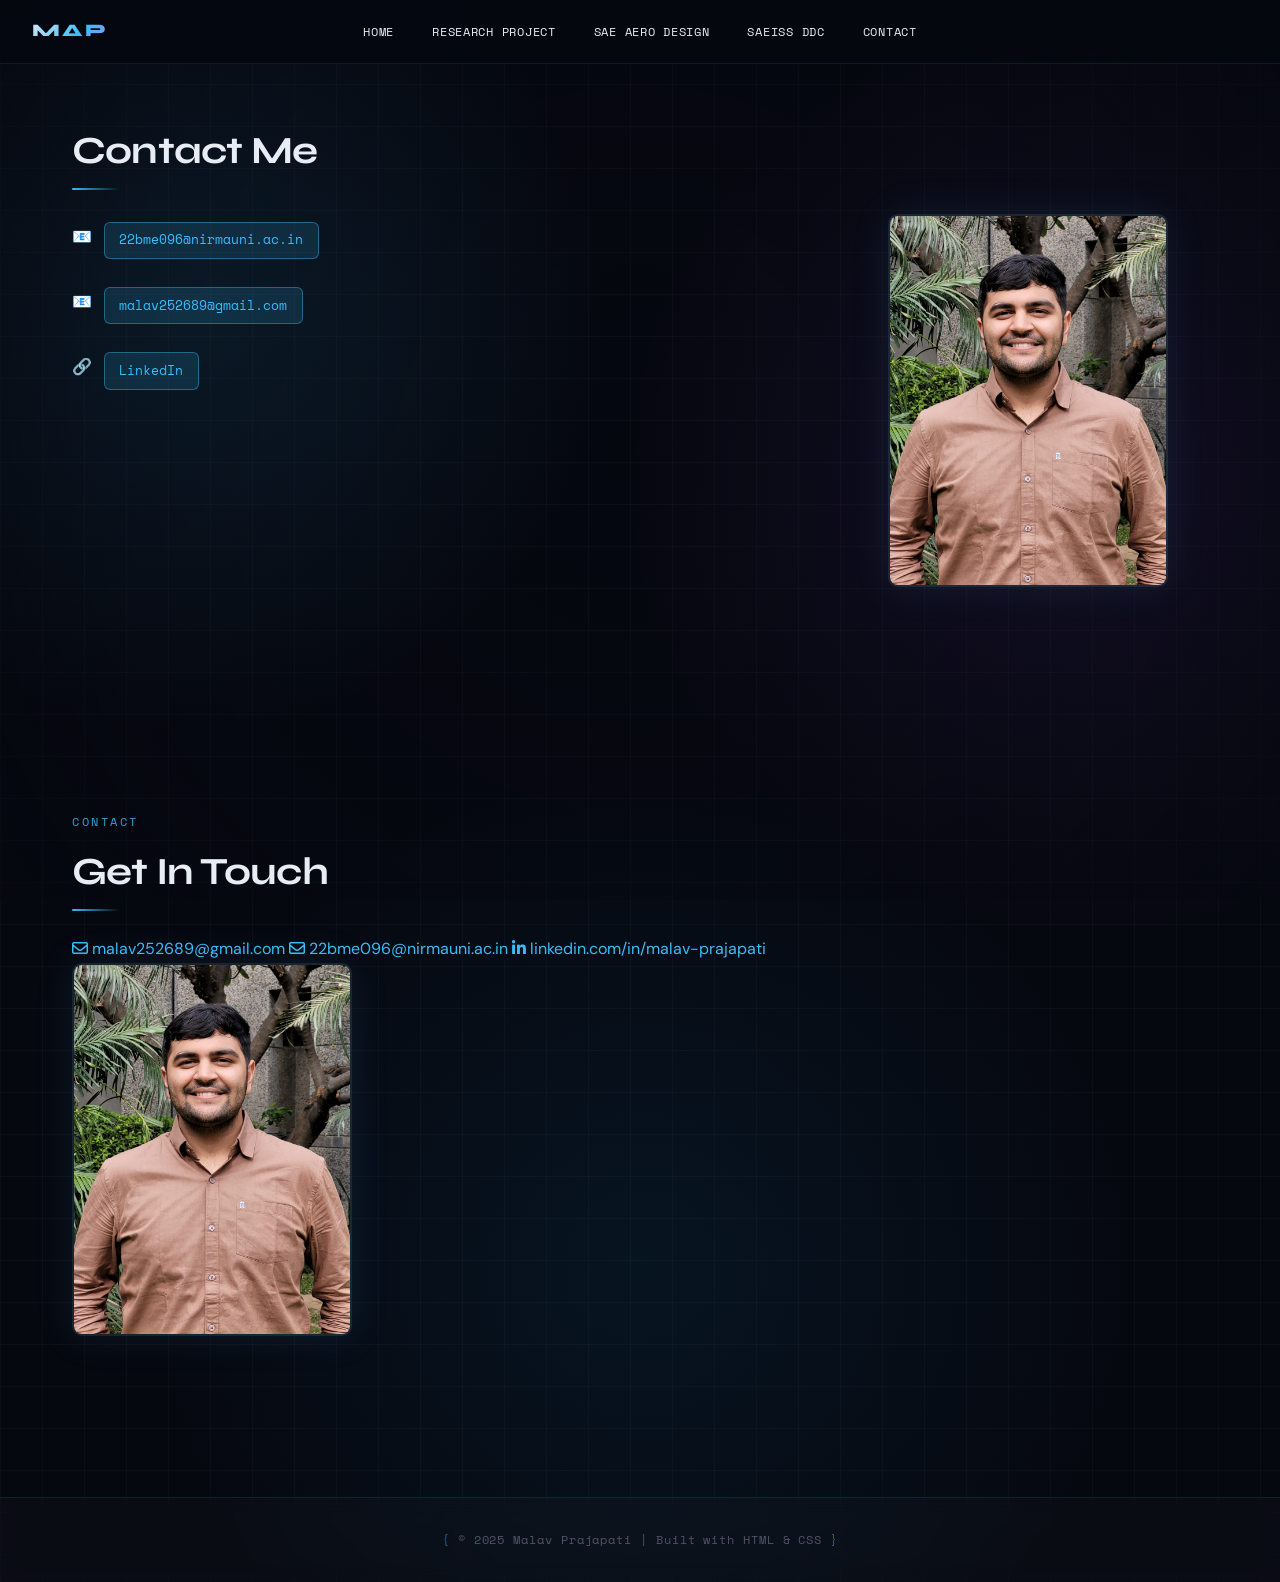
==== commit cc856aa0: "Update contact.html" ====
--- a/contact.html
+++ b/contact.html
@@ -5,6 +5,7 @@
   <meta name="viewport" content="width=device-width, initial-scale=1.0">
   <title>Contact | Malav Prajapati</title>
   <link rel="stylesheet" href="style.css">
+  <link rel="stylesheet" href="https://cdnjs.cloudflare.com/ajax/libs/font-awesome/6.5.2/css/all.min.css">
 </head>
 <body>
   <nav>
@@ -32,6 +33,41 @@
     </div>
   
   </section>
+  
+  <section class="contact-section">
+    
+  <div class="section-label">Contact</div>
+  <h2>Get In Touch</h2>
+    <div class="content-container">
+      <div class="text-content">
+
+        <div class="contact-links">
+          <!-- GMAIL -->
+          <a href="mailto:malav252689@gmail.com" class="contact-item">
+            <i class="fa-regular fa-envelope"></i>
+            <span>malav252689@gmail.com</span></a>
+      
+          <!-- COLLEGE MAIL -->
+          <a href="mailto:22bme096@nirmauni.ac.in" class="contact-item">
+            <i class="fa-regular fa-envelope"></i>
+            <span>22bme096@nirmauni.ac.in</span></a>
+      
+          <!-- LINKEDIN -->
+          <a href="https://www.linkedin.com/in/malav-prajapati-8a019b285/"
+             target="_blank"
+             class="contact-item">
+            <i class="fa-brands fa-linkedin-in"></i>
+            <span>linkedin.com/in/malav-prajapati</span></a>
+        </div>
+        
+        <!-- IMAGE RIGHT SIDE -->
+        <div class="hero-image">
+          <img src="MAP.jpg" alt="Malav Prajapati">
+        </div>
+      </div>
+    </div>
+       
+</section>
 
   <footer>© 2025 Malav Prajapati | Built with HTML & CSS</footer>
 </body>
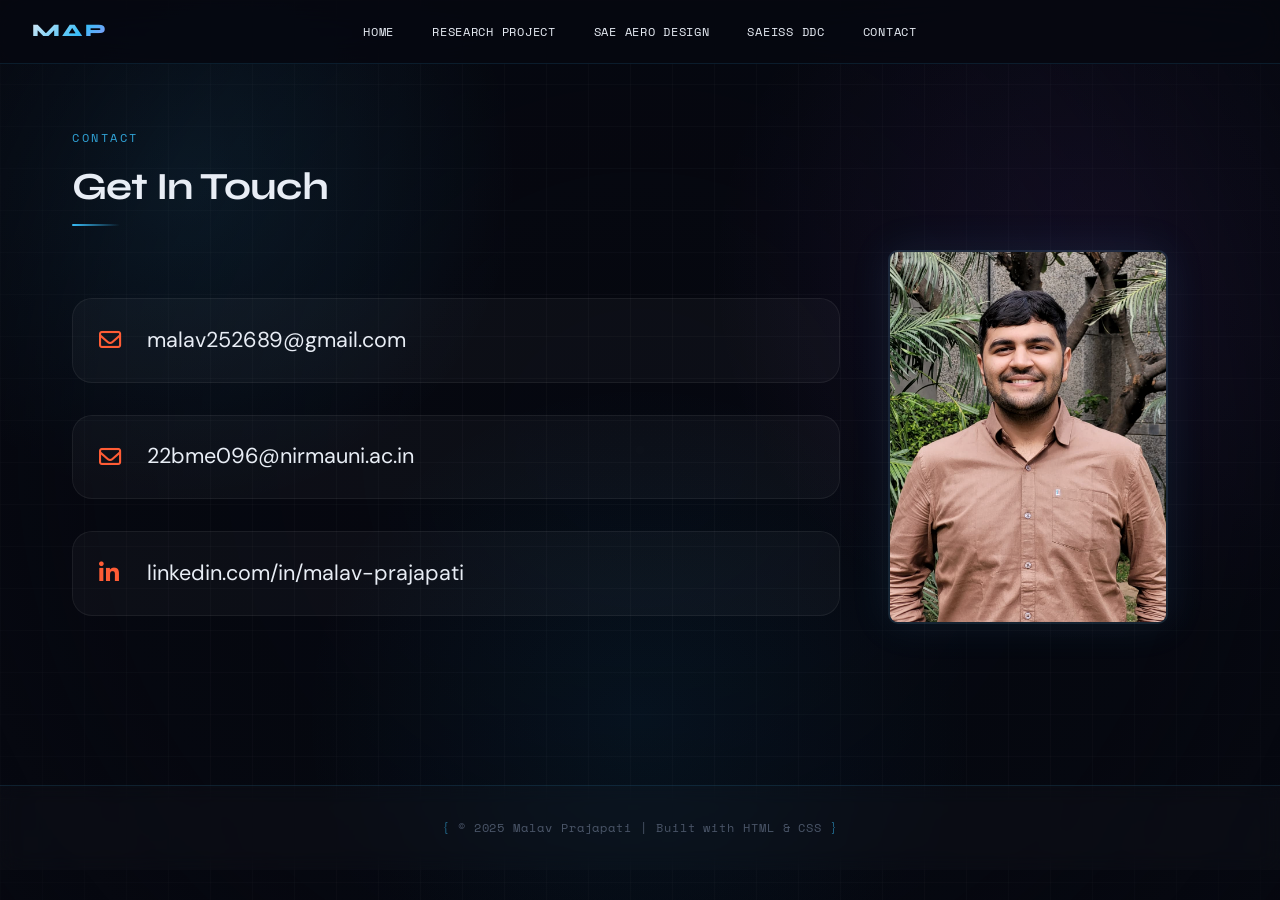
==== commit 4caa3cfc: "Update contact.html" ====
--- a/contact.html
+++ b/contact.html
@@ -15,24 +15,6 @@
     <a href="ddc.html"><strong>SAEISS DDC</strong></a>
     <a href="contact.html"><strong>Contact</strong></a>
   </nav>
-
-  <section>
-    <h2>Contact Me</h2> 
-    <div class="content-container">
-
-      <div class="text-content">
-      <p>📧 <a href="mailto:22bme096@nirmauni.ac.in">22bme096@nirmauni.ac.in</a></p>
-      <p>📧 <a href="mailto:malav252689@gmail.com">malav252689@gmail.com</a></p>
-      <p>🔗 <a href="https://www.linkedin.com/in/malav-prajapati-8a019b285?utm_source=share&utm_campaign=share_via&utm_content=profile&utm_medium=android_app" target="_blank">LinkedIn</a></p> 
-      </div> 
-
-      <!-- IMAGE RIGHT SIDE -->
-      <div class="hero-image">
-        <img src="MAP.jpg" alt="Malav Prajapati">
-      </div>
-    </div>
-  
-  </section>
   
   <section class="contact-section">
     
@@ -59,11 +41,10 @@
             <i class="fa-brands fa-linkedin-in"></i>
             <span>linkedin.com/in/malav-prajapati</span></a>
         </div>
-        
-        <!-- IMAGE RIGHT SIDE -->
-        <div class="hero-image">
-          <img src="MAP.jpg" alt="Malav Prajapati">
-        </div>
+      </div>
+      <!-- IMAGE RIGHT SIDE -->
+      <div class="hero-image">
+        <img src="MAP.jpg" alt="Malav Prajapati">
       </div>
     </div>
        
--- a/style.css
+++ b/style.css
@@ -662,6 +662,50 @@
   animation: pulse-glow 2s ease infinite;
 }
 
+/* ── Contact Links ───────────────────────── */
+
+.contact-links {
+  display: flex;
+  flex-direction: column;
+  gap: 2rem;
+  margin-top: 3rem;
+}
+
+.contact-item {
+
+  display: flex;
+  align-items: center;
+  gap: 1.5rem;
+  text-decoration: none;
+  color: var(--text-main);
+  font-size: 1.35rem;
+  padding: 1.4rem 1.6rem;
+  border-radius: 20px;
+  background:
+    rgba(255,255,255,0.03);
+  border:
+    1px solid rgba(255,255,255,0.06);
+  transition:
+    transform 0.3s ease,
+    border-color 0.3s ease,
+    box-shadow 0.3s ease;
+}
+
+.contact-item i {
+  font-size: 1.4rem;
+  color: #ff5c35;
+  min-width: 24px;
+}
+
+.contact-item:hover {
+  transform:
+    translateX(8px);
+  border-color:
+    rgba(56,189,248,0.35);
+  box-shadow:
+    0 10px 35px rgba(56,189,248,0.12);
+}
+
 /* ── Responsive ───────────────────────────────────────────── */
 @media (max-width: 900px) {
   .hero,
